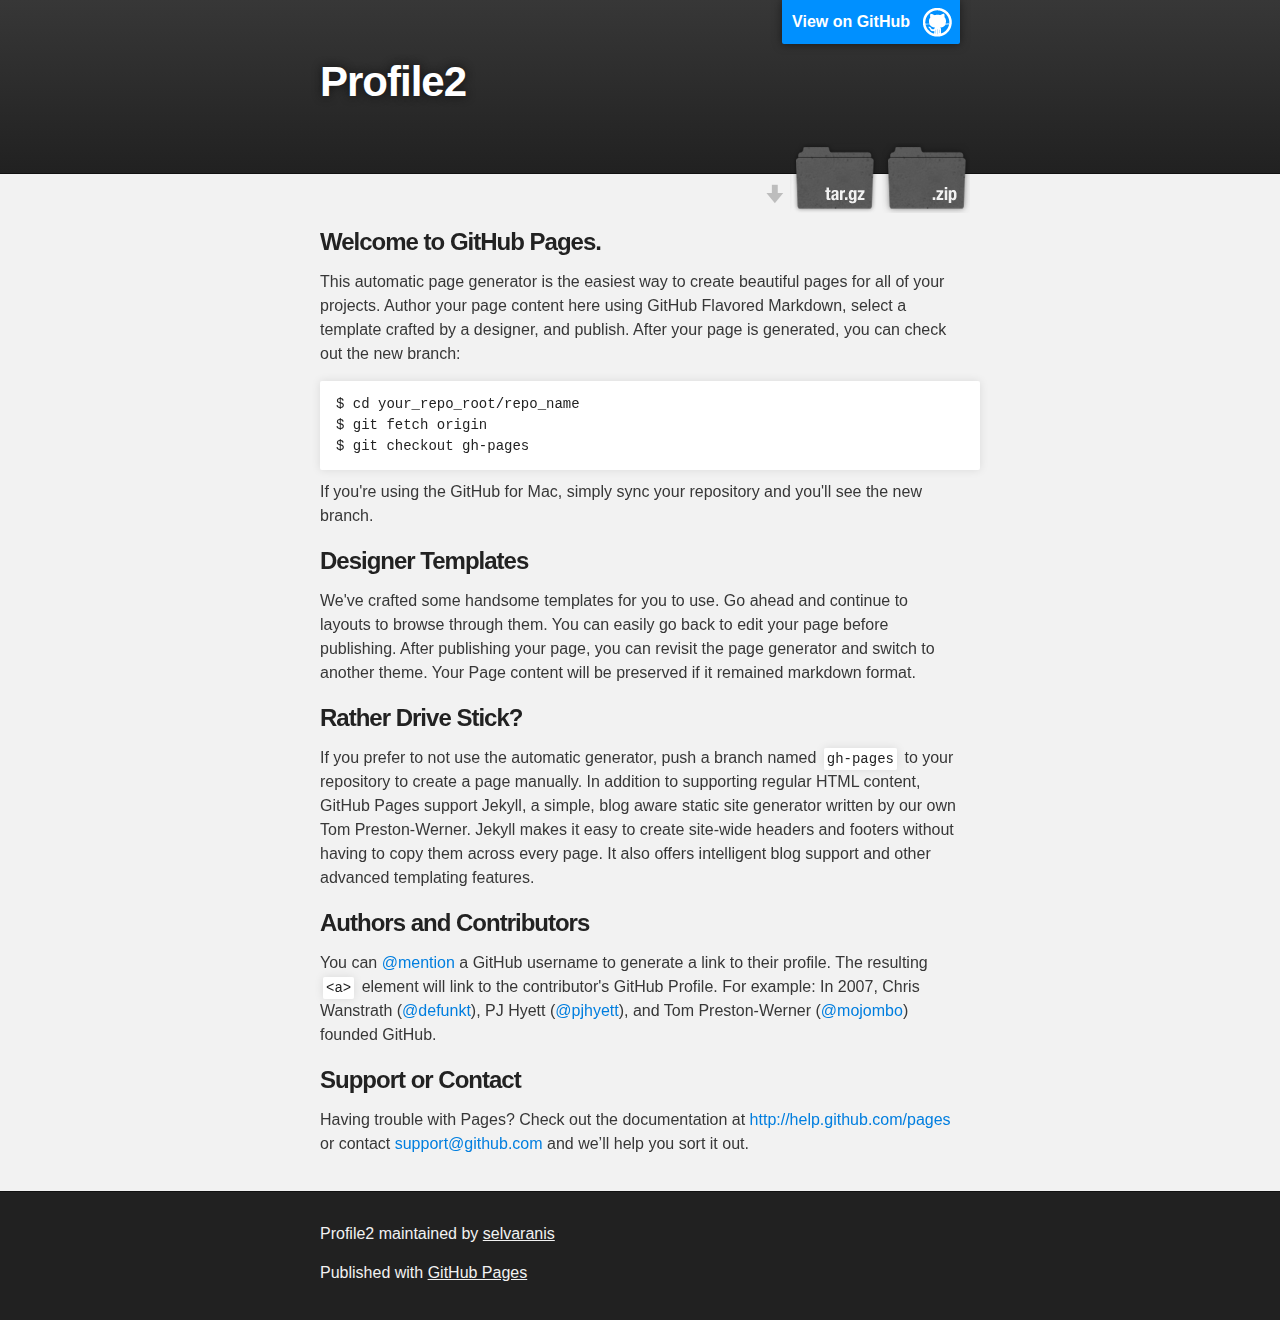
==== index.html @ f72b15d6 "Create gh-pages branch via GitHub" ====
<!DOCTYPE html>
<html>

  <head>
    <meta charset='utf-8' />
    <meta http-equiv="X-UA-Compatible" content="chrome=1" />
    <meta name="description" content="Profile2 : " />

    <link rel="stylesheet" type="text/css" media="screen" href="stylesheets/stylesheet.css">

    <title>Profile2</title>
  </head>

  <body>

    <!-- HEADER -->
    <div id="header_wrap" class="outer">
        <header class="inner">
          <a id="forkme_banner" href="https://github.com/selvaranis/profile2">View on GitHub</a>

          <h1 id="project_title">Profile2</h1>
          <h2 id="project_tagline"></h2>

            <section id="downloads">
              <a class="zip_download_link" href="https://github.com/selvaranis/profile2/zipball/master">Download this project as a .zip file</a>
              <a class="tar_download_link" href="https://github.com/selvaranis/profile2/tarball/master">Download this project as a tar.gz file</a>
            </section>
        </header>
    </div>

    <!-- MAIN CONTENT -->
    <div id="main_content_wrap" class="outer">
      <section id="main_content" class="inner">
        <h3>
<a name="welcome-to-github-pages" class="anchor" href="#welcome-to-github-pages"><span class="octicon octicon-link"></span></a>Welcome to GitHub Pages.</h3>

<p>This automatic page generator is the easiest way to create beautiful pages for all of your projects. Author your page content here using GitHub Flavored Markdown, select a template crafted by a designer, and publish. After your page is generated, you can check out the new branch:</p>

<pre><code>$ cd your_repo_root/repo_name
$ git fetch origin
$ git checkout gh-pages
</code></pre>

<p>If you're using the GitHub for Mac, simply sync your repository and you'll see the new branch.</p>

<h3>
<a name="designer-templates" class="anchor" href="#designer-templates"><span class="octicon octicon-link"></span></a>Designer Templates</h3>

<p>We've crafted some handsome templates for you to use. Go ahead and continue to layouts to browse through them. You can easily go back to edit your page before publishing. After publishing your page, you can revisit the page generator and switch to another theme. Your Page content will be preserved if it remained markdown format.</p>

<h3>
<a name="rather-drive-stick" class="anchor" href="#rather-drive-stick"><span class="octicon octicon-link"></span></a>Rather Drive Stick?</h3>

<p>If you prefer to not use the automatic generator, push a branch named <code>gh-pages</code> to your repository to create a page manually. In addition to supporting regular HTML content, GitHub Pages support Jekyll, a simple, blog aware static site generator written by our own Tom Preston-Werner. Jekyll makes it easy to create site-wide headers and footers without having to copy them across every page. It also offers intelligent blog support and other advanced templating features.</p>

<h3>
<a name="authors-and-contributors" class="anchor" href="#authors-and-contributors"><span class="octicon octicon-link"></span></a>Authors and Contributors</h3>

<p>You can <a href="https://github.com/blog/821" class="user-mention">@mention</a> a GitHub username to generate a link to their profile. The resulting <code>&lt;a&gt;</code> element will link to the contributor's GitHub Profile. For example: In 2007, Chris Wanstrath (<a href="https://github.com/defunkt" class="user-mention">@defunkt</a>), PJ Hyett (<a href="https://github.com/pjhyett" class="user-mention">@pjhyett</a>), and Tom Preston-Werner (<a href="https://github.com/mojombo" class="user-mention">@mojombo</a>) founded GitHub.</p>

<h3>
<a name="support-or-contact" class="anchor" href="#support-or-contact"><span class="octicon octicon-link"></span></a>Support or Contact</h3>

<p>Having trouble with Pages? Check out the documentation at <a href="http://help.github.com/pages">http://help.github.com/pages</a> or contact <a href="mailto:support@github.com">support@github.com</a> and we’ll help you sort it out.</p>
      </section>
    </div>

    <!-- FOOTER  -->
    <div id="footer_wrap" class="outer">
      <footer class="inner">
        <p class="copyright">Profile2 maintained by <a href="https://github.com/selvaranis">selvaranis</a></p>
        <p>Published with <a href="http://pages.github.com">GitHub Pages</a></p>
      </footer>
    </div>

    

  </body>
</html>
---- stylesheets/stylesheet.css ----
/*******************************************************************************
Slate Theme for GitHub Pages
by Jason Costello, @jsncostello
*******************************************************************************/

@import url(pygment_trac.css);

/*******************************************************************************
MeyerWeb Reset
*******************************************************************************/

html, body, div, span, applet, object, iframe,
h1, h2, h3, h4, h5, h6, p, blockquote, pre,
a, abbr, acronym, address, big, cite, code,
del, dfn, em, img, ins, kbd, q, s, samp,
small, strike, strong, sub, sup, tt, var,
b, u, i, center,
dl, dt, dd, ol, ul, li,
fieldset, form, label, legend,
table, caption, tbody, tfoot, thead, tr, th, td,
article, aside, canvas, details, embed,
figure, figcaption, footer, header, hgroup,
menu, nav, output, ruby, section, summary,
time, mark, audio, video {
  margin: 0;
  padding: 0;
  border: 0;
  font: inherit;
  vertical-align: baseline;
}

/* HTML5 display-role reset for older browsers */
article, aside, details, figcaption, figure,
footer, header, hgroup, menu, nav, section {
  display: block;
}

ol, ul {
  list-style: none;
}

table {
  border-collapse: collapse;
  border-spacing: 0;
}

/*******************************************************************************
Theme Styles
*******************************************************************************/

body {
  box-sizing: border-box;
  color:#373737;
  background: #212121;
  font-size: 16px;
  font-family: 'Myriad Pro', Calibri, Helvetica, Arial, sans-serif;
  line-height: 1.5;
  -webkit-font-smoothing: antialiased;
}

h1, h2, h3, h4, h5, h6 {
  margin: 10px 0;
  font-weight: 700;
  color:#222222;
  font-family: 'Lucida Grande', 'Calibri', Helvetica, Arial, sans-serif;
  letter-spacing: -1px;
}

h1 {
  font-size: 36px;
  font-weight: 700;
}

h2 {
  padding-bottom: 10px;
  font-size: 32px;
  background: url('../images/bg_hr.png') repeat-x bottom;
}

h3 {
  font-size: 24px;
}

h4 {
  font-size: 21px;
}

h5 {
  font-size: 18px;
}

h6 {
  font-size: 16px;
}

p {
  margin: 10px 0 15px 0;
}

footer p {
  color: #f2f2f2;
}

a {
  text-decoration: none;
  color: #007edf;
  text-shadow: none;

  transition: color 0.5s ease;
  transition: text-shadow 0.5s ease;
  -webkit-transition: color 0.5s ease;
  -webkit-transition: text-shadow 0.5s ease;
  -moz-transition: color 0.5s ease;
  -moz-transition: text-shadow 0.5s ease;
  -o-transition: color 0.5s ease;
  -o-transition: text-shadow 0.5s ease;
  -ms-transition: color 0.5s ease;
  -ms-transition: text-shadow 0.5s ease;
}

a:hover, a:focus {text-decoration: underline;}

footer a {
  color: #F2F2F2;
  text-decoration: underline;
}

em {
  font-style: italic;
}

strong {
  font-weight: bold;
}

img {
  position: relative;
  margin: 0 auto;
  max-width: 739px;
  padding: 5px;
  margin: 10px 0 10px 0;
  border: 1px solid #ebebeb;

  box-shadow: 0 0 5px #ebebeb;
  -webkit-box-shadow: 0 0 5px #ebebeb;
  -moz-box-shadow: 0 0 5px #ebebeb;
  -o-box-shadow: 0 0 5px #ebebeb;
  -ms-box-shadow: 0 0 5px #ebebeb;
}

p img {
  display: inline;
  margin: 0;
  padding: 0;
  vertical-align: middle;
  text-align: center;
  border: none;
}

pre, code {
  width: 100%;
  color: #222;
  background-color: #fff;

  font-family: Monaco, "Bitstream Vera Sans Mono", "Lucida Console", Terminal, monospace;
  font-size: 14px;

  border-radius: 2px;
  -moz-border-radius: 2px;
  -webkit-border-radius: 2px;
}

pre {
  width: 100%;
  padding: 10px;
  box-shadow: 0 0 10px rgba(0,0,0,.1);
  overflow: auto;
}

code {
  padding: 3px;
  margin: 0 3px;
  box-shadow: 0 0 10px rgba(0,0,0,.1);
}

pre code {
  display: block;
  box-shadow: none;
}

blockquote {
  color: #666;
  margin-bottom: 20px;
  padding: 0 0 0 20px;
  border-left: 3px solid #bbb;
}


ul, ol, dl {
  margin-bottom: 15px
}

ul {
  list-style: inside;
  padding-left: 20px;
}

ol {
  list-style: decimal inside;
  padding-left: 20px;
}

dl dt {
  font-weight: bold;
}

dl dd {
  padding-left: 20px;
  font-style: italic;
}

dl p {
  padding-left: 20px;
  font-style: italic;
}

hr {
  height: 1px;
  margin-bottom: 5px;
  border: none;
  background: url('../images/bg_hr.png') repeat-x center;
}

table {
  border: 1px solid #373737;
  margin-bottom: 20px;
  text-align: left;
 }

th {
  font-family: 'Lucida Grande', 'Helvetica Neue', Helvetica, Arial, sans-serif;
  padding: 10px;
  background: #373737;
  color: #fff;
 }

td {
  padding: 10px;
  border: 1px solid #373737;
 }

form {
  background: #f2f2f2;
  padding: 20px;
}

/*******************************************************************************
Full-Width Styles
*******************************************************************************/

.outer {
  width: 100%;
}

.inner {
  position: relative;
  max-width: 640px;
  padding: 20px 10px;
  margin: 0 auto;
}

#forkme_banner {
  display: block;
  position: absolute;
  top:0;
  right: 10px;
  z-index: 10;
  padding: 10px 50px 10px 10px;
  color: #fff;
  background: url('../images/blacktocat.png') #0090ff no-repeat 95% 50%;
  font-weight: 700;
  box-shadow: 0 0 10px rgba(0,0,0,.5);
  border-bottom-left-radius: 2px;
  border-bottom-right-radius: 2px;
}

#header_wrap {
  background: #212121;
  background: -moz-linear-gradient(top, #373737, #212121);
  background: -webkit-linear-gradient(top, #373737, #212121);
  background: -ms-linear-gradient(top, #373737, #212121);
  background: -o-linear-gradient(top, #373737, #212121);
  background: linear-gradient(top, #373737, #212121);
}

#header_wrap .inner {
  padding: 50px 10px 30px 10px;
}

#project_title {
  margin: 0;
  color: #fff;
  font-size: 42px;
  font-weight: 700;
  text-shadow: #111 0px 0px 10px;
}

#project_tagline {
  color: #fff;
  font-size: 24px;
  font-weight: 300;
  background: none;
  text-shadow: #111 0px 0px 10px;
}

#downloads {
  position: absolute;
  width: 210px;
  z-index: 10;
  bottom: -40px;
  right: 0;
  height: 70px;
  background: url('../images/icon_download.png') no-repeat 0% 90%;
}

.zip_download_link {
  display: block;
  float: right;
  width: 90px;
  height:70px;
  text-indent: -5000px;
  overflow: hidden;
  background: url(../images/sprite_download.png) no-repeat bottom left;
}

.tar_download_link {
  display: block;
  float: right;
  width: 90px;
  height:70px;
  text-indent: -5000px;
  overflow: hidden;
  background: url(../images/sprite_download.png) no-repeat bottom right;
  margin-left: 10px;
}

.zip_download_link:hover {
  background: url(../images/sprite_download.png) no-repeat top left;
}

.tar_download_link:hover {
  background: url(../images/sprite_download.png) no-repeat top right;
}

#main_content_wrap {
  background: #f2f2f2;
  border-top: 1px solid #111;
  border-bottom: 1px solid #111;
}

#main_content {
  padding-top: 40px;
}

#footer_wrap {
  background: #212121;
}



/*******************************************************************************
Small Device Styles
*******************************************************************************/

@media screen and (max-width: 480px) {
  body {
    font-size:14px;
  }

  #downloads {
    display: none;
  }

  .inner {
    min-width: 320px;
    max-width: 480px;
  }

  #project_title {
  font-size: 32px;
  }

  h1 {
    font-size: 28px;
  }

  h2 {
    font-size: 24px;
  }

  h3 {
    font-size: 21px;
  }

  h4 {
    font-size: 18px;
  }

  h5 {
    font-size: 14px;
  }

  h6 {
    font-size: 12px;
  }

  code, pre {
    min-width: 320px;
    max-width: 480px;
    font-size: 11px;
  }

}
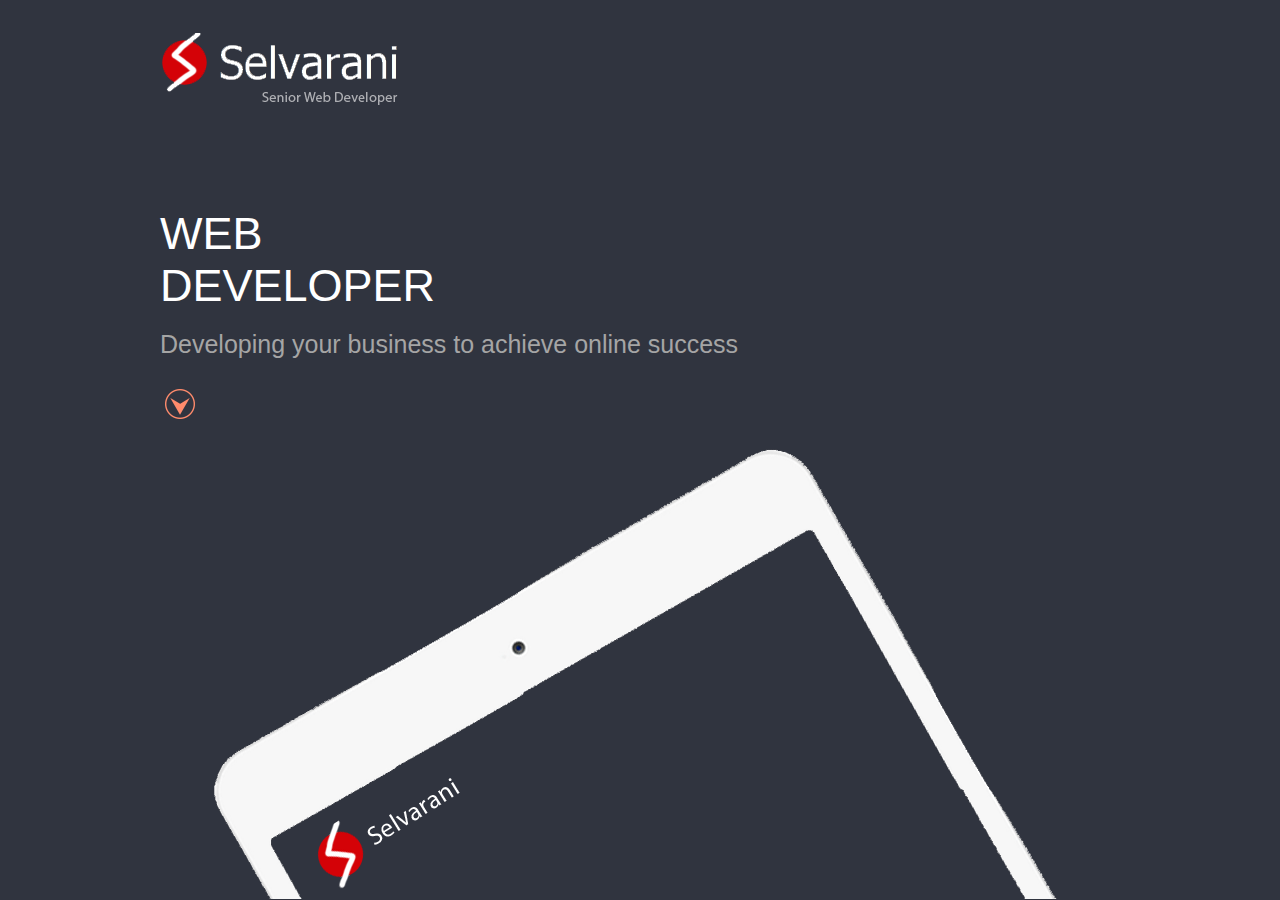
==== commit 3659da55: "Profile2" ====
--- a/index.html
+++ b/index.html
@@ -1,79 +1,165 @@
-<!DOCTYPE html>
+<!doctype html>
 <html>
+<head>
+<meta charset="UTF-8"><title>Selvarani - Personal Website</title>
+<meta name="viewport" content="width=device-width, initial-scale=1">
+<meta http-equiv="Content-Type" content="text/html; charset=UTF-8">
+<meta name="description" content="">
+<meta name="keywords" content="">
+<script type="text/javascript" src="http://code.jquery.com/jquery-1.10.2.min.js"></script>
+<script type="text/javascript" src="js/ie-responsive.js"></script>
 
-  <head>
-    <meta charset='utf-8' />
-    <meta http-equiv="X-UA-Compatible" content="chrome=1" />
-    <meta name="description" content="Profile2 : " />
+<!--[if lt IE 7]><p class="chromeframe">You are using an <strong>outdated</strong> browser. Please <a href="http://browsehappy.com/">upgrade your browser</a> or <a href="http://www.google.com/chromeframe/?redirect=true">activate Google Chrome Frame</a> to improve your experience.</p><![endif]-->
+<!--[if IE]>
+      <script src="http://html5shiv.googlecode.com/svn/trunk/html5.js"></script>
+      <script src="http://css3-mediaqueries-js.googlecode.com/svn/trunk/css3-mediaqueries.js"></script>
+<![endif]-->
+<!--[if lte IE 8 ]>
+      <html class="ie8">
+      <![endif]-->
+<link rel="stylesheet" href="css/style_selva.css"/>     
+<script src="js/js_selva.js"></script>
+</head>
 
-    <link rel="stylesheet" type="text/css" media="screen" href="stylesheets/stylesheet.css">
+<body>
+<section id="wrapper">
 
-    <title>Profile2</title>
-  </head>
+<section class="landing-page">
+<section class="site">
+<header>
+<a href="index.html"><img src="images/logo-text.png" title="Selvarani" alt="Selvarani"/></a>
 
-  <body>
+<h1>Web<br/>Developer<br/><span>Developing your business to achieve online success</span></h1>
+</header>
+<span class="menu-link"></span>
+</section>
+</section><!--Landing page ends-->
 
-    <!-- HEADER -->
-    <div id="header_wrap" class="outer">
-        <header class="inner">
-          <a id="forkme_banner" href="https://github.com/selvaranis/profile2">View on GitHub</a>
+<section id="main-page">
 
-          <h1 id="project_title">Profile2</h1>
-          <h2 id="project_tagline"></h2>
+<header>
+<section class="site">
+<a href="index.html" class="logo"><img src="images/logo-main.png" title="Selvarani" alt="Selvarani"/></a>
+<nav id="navigation"><ul><li><a href="#about">About</a></li><li><a href="#resume">Resume</a></li><li><a href="#work">Works</a></li><li><a href="#contact">Contact</a></li></ul></nav>
+</section>
+</header>
 
-            <section id="downloads">
-              <a class="zip_download_link" href="https://github.com/selvaranis/profile2/zipball/master">Download this project as a .zip file</a>
-              <a class="tar_download_link" href="https://github.com/selvaranis/profile2/tarball/master">Download this project as a tar.gz file</a>
-            </section>
-        </header>
-    </div>
 
-    <!-- MAIN CONTENT -->
-    <div id="main_content_wrap" class="outer">
-      <section id="main_content" class="inner">
-        <h3>
-<a name="welcome-to-github-pages" class="anchor" href="#welcome-to-github-pages"><span class="octicon octicon-link"></span></a>Welcome to GitHub Pages.</h3>
+<section id="about" class="parallax">
+<section class="quoteWrap">
 
-<p>This automatic page generator is the easiest way to create beautiful pages for all of your projects. Author your page content here using GitHub Flavored Markdown, select a template crafted by a designer, and publish. After your page is generated, you can check out the new branch:</p>
+<article>
+<h1>About</h1>
+<p>Lorem Ipsum is simply dummy text of the printing and typesetting industry. Lorem Ipsum has been the industry's standard dummy text ever since the 1500s, when an unknown printer took a galley of type and scrambled it to make a type specimen book.</p>
+<p>Contrary to popular belief, Lorem Ipsum is not simply random text. It has roots in a piece of classical Latin literature from 45 BC, making it over 2000 years old.</p>
+<p>It has survived not only five centuries, but also the leap into electronic typesetting, remaining essentially unchanged. It was popularised in the 1960s with the release of Letraset sheets containing Lorem Ipsum passages, and more recently with desktop publishing software like Aldus PageMaker including <a href="#contact">contact</a> versions of Lorem Ipsum.</p>
+</article>
+</section>
+</section><!-- About section ends-->
 
-<pre><code>$ cd your_repo_root/repo_name
-$ git fetch origin
-$ git checkout gh-pages
-</code></pre>
 
-<p>If you're using the GitHub for Mac, simply sync your repository and you'll see the new branch.</p>
+<section id="resume">
+</section><!--Resume section ends-->
 
-<h3>
-<a name="designer-templates" class="anchor" href="#designer-templates"><span class="octicon octicon-link"></span></a>Designer Templates</h3>
 
-<p>We've crafted some handsome templates for you to use. Go ahead and continue to layouts to browse through them. You can easily go back to edit your page before publishing. After publishing your page, you can revisit the page generator and switch to another theme. Your Page content will be preserved if it remained markdown format.</p>
+<section id="work">
+<section class="site">
+<h1>Work</h1>
+<article>
+<div class="ch-item">
+<div class="ch-info">
+<p><a href="#">Sample work1</a></p>
+</div>
+<div class="ch-thumb ch-img-1"></div>
+</div>
+</article>
 
-<h3>
-<a name="rather-drive-stick" class="anchor" href="#rather-drive-stick"><span class="octicon octicon-link"></span></a>Rather Drive Stick?</h3>
+<article>
+<div class="ch-item">
+<div class="ch-info">
+<p><a href="#">Sample work2</a></p>
+</div>
+<div class="ch-thumb ch-img-2"></div>
+</div>
+</article>
 
-<p>If you prefer to not use the automatic generator, push a branch named <code>gh-pages</code> to your repository to create a page manually. In addition to supporting regular HTML content, GitHub Pages support Jekyll, a simple, blog aware static site generator written by our own Tom Preston-Werner. Jekyll makes it easy to create site-wide headers and footers without having to copy them across every page. It also offers intelligent blog support and other advanced templating features.</p>
+<article>
+<div class="ch-item">
+<div class="ch-info">
+<p><a href="#">Sample work3</a></p>
+</div>
+<div class="ch-thumb ch-img-3"></div>
+</div>
+</article>
 
-<h3>
-<a name="authors-and-contributors" class="anchor" href="#authors-and-contributors"><span class="octicon octicon-link"></span></a>Authors and Contributors</h3>
+<article>
+<div class="ch-item">
+<div class="ch-info">
+<p><a href="#">Sample work1</a></p>
+</div>
+<div class="ch-thumb ch-img-1"></div>
+</div>
+</article>
 
-<p>You can <a href="https://github.com/blog/821" class="user-mention">@mention</a> a GitHub username to generate a link to their profile. The resulting <code>&lt;a&gt;</code> element will link to the contributor's GitHub Profile. For example: In 2007, Chris Wanstrath (<a href="https://github.com/defunkt" class="user-mention">@defunkt</a>), PJ Hyett (<a href="https://github.com/pjhyett" class="user-mention">@pjhyett</a>), and Tom Preston-Werner (<a href="https://github.com/mojombo" class="user-mention">@mojombo</a>) founded GitHub.</p>
+<article>
+<div class="ch-item">
+<div class="ch-info">
+<p><a href="#">Sample work1</a></p>
+</div>
+<div class="ch-thumb ch-img-1"></div>
+</div>
+</article>
 
-<h3>
-<a name="support-or-contact" class="anchor" href="#support-or-contact"><span class="octicon octicon-link"></span></a>Support or Contact</h3>
+<article>
+<div class="ch-item">
+<div class="ch-info">
+<p><a href="#">Sample work1</a></p>
+</div>
+<div class="ch-thumb ch-img-1"></div>
+</div>
+</article>
+</section>
+</section><!--Work section ends-->
 
-<p>Having trouble with Pages? Check out the documentation at <a href="http://help.github.com/pages">http://help.github.com/pages</a> or contact <a href="mailto:support@github.com">support@github.com</a> and we’ll help you sort it out.</p>
-      </section>
-    </div>
 
-    <!-- FOOTER  -->
-    <div id="footer_wrap" class="outer">
-      <footer class="inner">
-        <p class="copyright">Profile2 maintained by <a href="https://github.com/selvaranis">selvaranis</a></p>
-        <p>Published with <a href="http://pages.github.com">GitHub Pages</a></p>
-      </footer>
-    </div>
+<section id="contact" class="parallax">
+<section class="quoteWrap">
+<h1>Contact</h1>
+<article class="cont">
+<span>Selvarani<br/>
+#32, XYZ Street,<br/>
+XYZ Nagar,<br/>
+Trichy - 620 011<br/>
+Tamilnadu.</span>
+</article>
+<article class="con_form">
+<form action="#" method="post" name="contact_form" id="contact_form">
+<fieldset>
+<label>Name<em>*</em>:</label>
+<input type="text" name="name" id="name" required/>
+</fieldset>
+<fieldset>
+<label>Email<em>*</em>:</label>
+<input type="email" name="email" id="email" required/>
+</fieldset>
+<fieldset>
+<label>Phone:</label>
+<input type="text" name="phone" id="phone"/>
+</fieldset>
+<fieldset>
+<label>Message:</label>
+<textarea></textarea>
+</fieldset>
+<fieldset>
+<input type="submit" value="Submit" id="submit"/>
+</fieldset>
 
-    
+</form>
+</article>
+</section>
+</section><!--Contact section ends-->
 
-  </body>
+</section><!--Main page ends-->
+</section> <!--Wrapper ends-->
+</body>
 </html>
--- a/css/style_selva.css
+++ b/css/style_selva.css
@@ -0,0 +1,376 @@
+@charset "utf-8";
+/* CSS Document */
+/**Reset**/
+body, html, p, ul, li, h1, h2, h3, h4, h5, h6, section, article, header, footer, aside
+{
+	margin:0;
+	padding:0;
+	outline:none;
+}
+body
+{
+	background:#f5f5f5;
+	font-size:12px;
+	font-family:Tahoma, Geneva, sans-serif;
+	font-weight:normal;
+	height:100%;
+	width:100%;
+}
+#wrapper
+{
+	width:100%;
+}
+.site
+{
+	width:960px;
+	margin:0 auto;
+}
+p
+{
+	font-size:17px;
+	color:#30343F;
+	font-weight:normal;
+	padding:0 0 15px 0;
+}
+a:link, a:visited
+{
+	color:#ff8b6c;
+	text-decoration:none;
+}
+a:hover
+{
+	text-decoration:underline;
+}
+/**Heading style starts**/
+h1
+{
+	font-size:35px;
+	padding:20px 0px;
+	clear:both;
+	font-weight:bold;
+	text-align:center;
+	color:#d40207;
+	text-transform:uppercase;
+}
+/**Heading style ends**/
+/**********Header starts******/
+header
+{
+	width:100%;
+}
+header img
+{
+	vertical-align:top;
+	margin: 30px 0px 100px 0px; 
+}
+header a:link, header a:visited
+{
+	color:white;
+	font-size:45px;
+	font-family:Tahoma, Geneva, sans-serif;
+	text-decoration:none;
+	display:block;
+	clear:both;
+}
+header p
+{
+	display:inline-block;
+	margin-left:175px;
+}
+header h1
+{
+	font-size:45px;
+	font-weight:normal;
+	text-transform:uppercase;
+	margin:0;
+	padding:0px 0px 20px 0px;
+	color:#fff;
+	text-align:left;
+}
+header h1 span
+{
+	font-size:25px;
+	text-transform:none;
+	color:#a5a5a5;
+}
+/**********Header ends********/
+
+.landing-page
+{
+	position:relative;
+	background:#30343f url(../images/ipad2.png) no-repeat bottom center;
+}
+.menu-link
+{
+	width:40px;
+	height:40px;
+	border-radius:50%;
+	display:block;
+	background:url(../images/menu-arrow.png) no-repeat center;
+	cursor:pointer;
+}
+.logo
+{
+	float:left;
+}
+#main-page
+{
+	padding:20px 0px;
+}
+#main-page
+{
+	display:none;
+}
+#main-page header
+{
+	background:#f5f5f5;
+	height:120px;
+	z-index:100;
+}
+/**Navigation style starts*/
+#navigation
+{
+	padding-top:15px;
+	height:80px;
+}
+#navigation ul
+{
+	float:right;
+	width:auto;
+}
+#navigation ul li
+{
+	list-style:none;
+	display:inline-block;
+	padding:10px;
+}
+#navigation ul li a:link, #navigation ul li a:visited
+{
+	color:#30343f;
+	font-size:20px;
+	text-decoration:none;
+	text-transform:uppercase;
+}
+#navigation ul li a:hover
+{
+	color:#ff8b6c;
+}
+/**Navigation style ends**/
+
+/**About style starts**/
+#about
+{
+	position:relative;
+}
+#about article
+{
+	background:white;
+	padding:10px;
+	text-align:left;
+	float:left;
+}
+#about.parallax
+{
+	background:url(../images/building.jpg) no-repeat left bottom;
+	text-align:center;
+	background-position: 50% 0px;
+	background-repeat: no-repeat;
+    background-size: cover;
+    border-bottom: 10px solid rgba(255, 255, 255, 0.3);
+    border-top: 10px solid rgba(255, 255, 255, 0.3);
+    color: #FFFFFF;
+    height: 800px;
+    padding-top: 130px;
+    position: relative;
+    width: 100%;
+	background-attachment:fixed;
+}
+.parallax .quoteWrap {
+    margin: 0 auto;
+    width: 960px;
+}
+
+
+
+/**About style ends**/
+/**Work style starts**/
+#work
+{
+	padding:130px 0px 50px 0px;
+}
+#work article
+{
+	width:250px;
+	height:250px;
+	display:inline-block;
+	position:relative;
+	transition:all 0.5s ease-in-out;
+	margin:0px 65px 30px 0px;
+}
+
+.ch-item
+{
+	width: 100%;
+	height: 100%;
+	border-radius: 50%;
+	position: relative;
+	cursor: default;
+	box-shadow: 0 1px 3px rgba(0,0,0,0.2);
+}
+.ch-info
+{
+	position: absolute;
+	width: 100%;
+	height: 100%;
+	border-radius: 50%;
+	overflow: hidden;
+	background: #c9512e;
+	box-shadow: inset 0 0 0 5px rgba(0,0,0,0.05);
+	text-align:center;
+	color:#fff;
+	font-size:20px;
+	display:table;
+}
+.ch-info p
+{
+	display:table-cell;
+	vertical-align:middle;
+}
+.ch-thumb
+{
+	width: 100%;
+	height: 100%;
+	border-radius: 50%;
+	overflow: hidden;
+	position: absolute;
+	box-shadow: inset 0 0 0 15px rgba(255,255,255, 0.5);
+	-webkit-transform-origin: 95% 40%;
+	-moz-transform-origin: 95% 40%;
+	-o-transform-origin: 95% 40%;
+	-ms-transform-origin: 95% 40%;
+	transform-origin: 95% 40%;
+	-webkit-transition: all 0.3s ease-in-out;
+	-moz-transition: all 0.3s ease-in-out;
+	-o-transition: all 0.3s ease-in-out;
+	-ms-transition: all 0.3s ease-in-out;
+	transition: all 0.3s ease-in-out;
+}
+.ch-img-1, .ch-img-2, .ch-img-3
+{
+	background-image: url(../images/sample.jpg);
+z-index: 12;
+}
+.ch-thumb:after
+{
+	content:"";
+	position:absolute;
+	top:40%;
+	left:95%;
+	background:black;
+	width:8px;
+	height:8px;
+	border-radius:50%;
+	margin:-4px 0 0 -4px;
+}
+.ch-item:hover .ch-thumb 
+{
+box-shadow: inset 0 0 0 15px rgba(255,255,255, 0.5), 0 1px 3px rgba(0,0,0,0.2);
+-webkit-transform: rotate(-110deg);
+-moz-transform: rotate(-110deg);
+-o-transform: rotate(-110deg);
+-ms-transform: rotate(-110deg);
+transform: rotate(-110deg);
+}
+
+/**Work style ends**/
+
+/**Contact style starts**/
+#contact
+{
+	overflow:auto;
+	margin:0px 0 50px 0px;
+	padding:0px 0px 20px 0px;
+}
+#contact.parallax
+{
+	background:url(../images/building1.jpg) no-repeat left bottom;
+	text-align:center;
+	background-position: 50% 0px;
+	background-repeat: no-repeat;
+    background-size: cover;
+    border-bottom: 10px solid rgba(255, 255, 255, 0.3);
+    border-top: 10px solid rgba(255, 255, 255, 0.3);
+    color: #FFFFFF;
+    height: 800px;
+    margin: 0;
+    padding-top: 130px;
+    position: relative;
+    width: 100%;
+	background-attachment:fixed;
+}
+.cont
+{
+	background:url(../images/l3.png) no-repeat left top;
+	float:left;
+	background-size:cover;
+	width:240px;
+	height:250px;
+	padding:100px 0px 0px 70px;
+	font-size:15px;
+	color:#313540;
+	font-weight:bold;
+	text-align:left;
+}
+#contact_form
+{
+	float:right;
+	width:40%;
+	font-size:15px;
+	color:#fff;
+	padding:45px 70px;
+	background:url(../images/board.png) no-repeat left top;
+	background-size:cover;
+}
+fieldset
+{
+	border:none;
+}
+#contact_form label
+{
+	width:30%;
+	display:inline-block;
+	vertical-align:top;
+	text-align:right;
+	padding-right:10px;
+}
+#contact_form input
+{
+	width:65%;
+	display:inline-block;
+	vertical-align:top;
+	text-align:left;
+	height:25px;
+	border:none;
+}
+#contact_form textarea
+{
+	resize:none;
+	width:65%;
+	height:70px;
+	border:none;
+}
+#contact_form em
+{
+	color:red;
+}
+#submit
+{
+	width:auto !important;
+	float:right;
+	background:#313540;
+	color:#fff;
+	font-weight:bold;	
+	border:none;
+	cursor:pointer;
+}
+/**Contact style ends**/